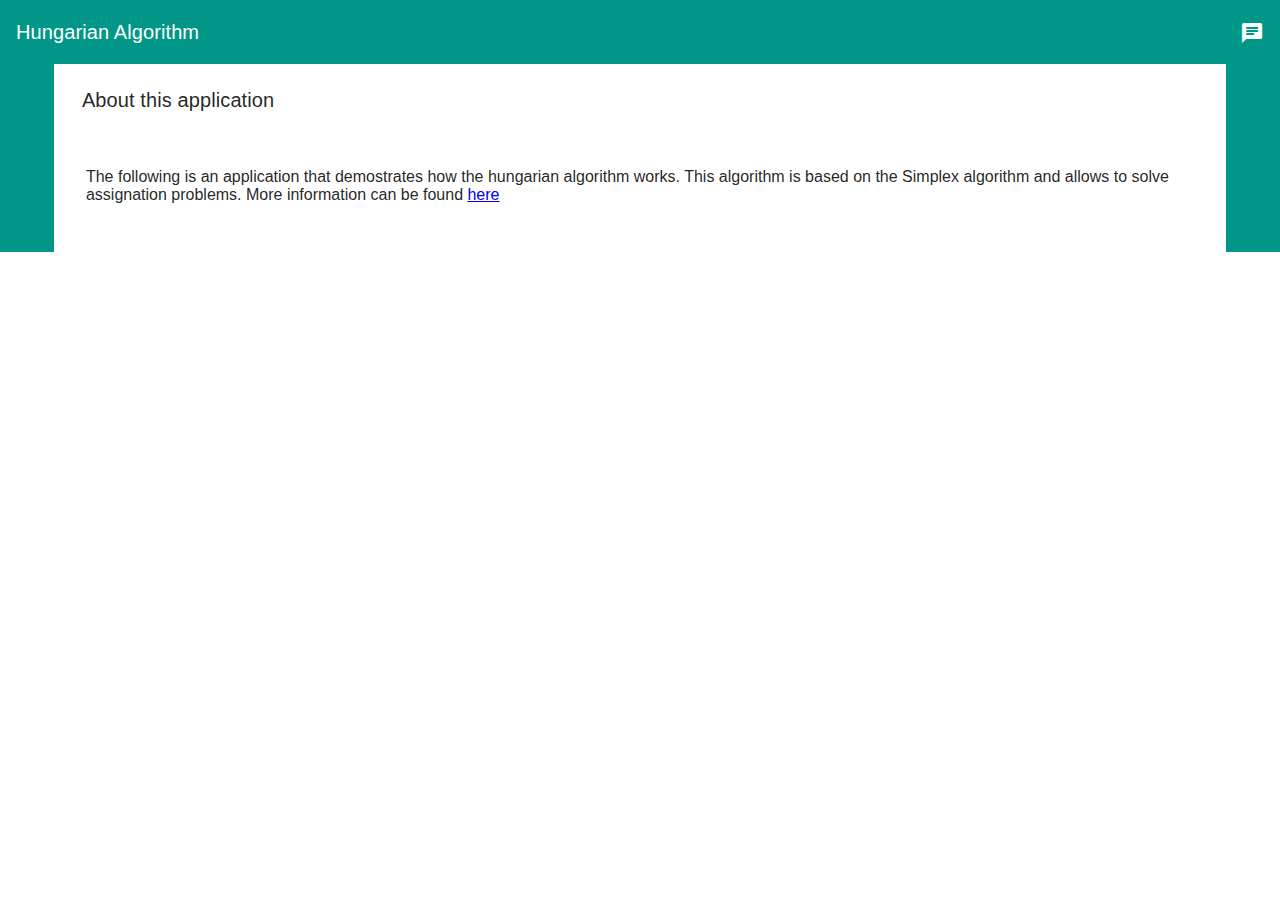
==== index.html @ 749a7437 "Detalles corregidos" ====
<!DOCTYPE html>
<html ng-app="hungaroApp">
<head>
	<base href="/">
    <!--Import custom style.css -->
    <link type="text/css" rel="stylesheet" href="../../css/style.css"/>
    <!-- Import google icons -->
	<link href="https://fonts.googleapis.com/icon?family=Material+Icons"rel="stylesheet">
    <!-- Import jQuery -->
    <script type="text/javascript" src="../../js/jquery-2.2.4.js"></script>
    <!-- Angular Material css -->
    <link rel="stylesheet" href="../../css/angular/angular-material.min.css">
    <!-- Angular Material requires Angular.js Libraries -->
    <script src="../../js/angular/angular.min.js"></script>
    <script src="../../js/angular/angular-animate.min.js"></script>
    <script src="../../js/angular/angular-aria.min.js"></script>
    <script src="../../js/angular/angular-messages.min.js"></script>
    <!-- Angular Material Library -->
    <script src="../../js/angular/angular-material.min.js"></script>
    <script src="../../js/angular/angular-ui-router.min.js"></script>
    <!-- Angular Material data table -->
	<link href="../../bower_components/angular-material-data-table/dist/md-data-table.min.css" rel="stylesheet" type="text/css"/>
	<script type="text/javascript" src="../../bower_components/angular-material-data-table/dist/md-data-table.min.js"></script>
    <!-- Angular Material file input -->
	<link href="../../bower_components/lf-ng-md-file-input/dist/lf-ng-md-file-input.css" rel="stylesheet" type="text/css"/>
	<script type="text/javascript" src="../../bower_components/lf-ng-md-file-input/dist/lf-ng-md-file-input.js"></script>
    <!-- App module and controllers -->
    <script type="text/javascript" src="../../js/angular/myApp.module.js"></script>
    <script type="text/javascript" src="../../js/angular/home/controllers/HomeController.js"></script>
    <!--Let browser know website is optimized for mobile-->
    <meta name="viewport" content="width=device-width, initial-scale=1.0"/>
    <meta charset="utf-8">
</head>
<body>
    <md-toolbar ng-controller="HomeController">
		<div class="md-toolbar-tools">
			<h2>
				<span>Hungarian Algorithm</span>
			</h2>
			<md-menu>
				<md-button ng-click="$mdOpenMenu($event)" class="md-icon-button" aria-label="More">
					<md-icon>chat</md-icon>
				</md-button>
				<md-menu-content>
				    <md-menu-item>
				        <p>Contact the authors</p>
				    </md-menu-item>
                    <md-menu-divider></md-menu-divider>
					<md-menu-item>
						<md-button ng-click="sendEmail('kperdomo.ch@gmail.com', 'Hello')">
							<md-icon>account_circle</md-icon>
							Kristopher Perdomo
						</md-button>
					</md-menu-item>
					<md-menu-item>
    	              <md-button ng-click="sendEmail('donchubi94@gmail.com', 'Hello')">
                        <md-icon>account_circle</md-icon>
                        Jesús Jiménez
                        </md-button>
					</md-menu-item>
				</md-menu-content>
			</md-menu>
		</div>
    </md-toolbar>
 <md-toolbar class="md-menu-toolbar">
    <div layout="row">
      <md-toolbar-filler layout layout-align="center center">
      </md-toolbar-filler>
      <div>
        <h2 class="md-toolbar-tools">About this application</h2>
        <div layout layout-align="center center" class="md-padding">
          <div layout="row" layout-align="center center">
            <p class="sub-header md-padding">The following is an application that demostrates how the hungarian algorithm works.
            This algorithm is based on the Simplex algorithm and allows to solve assignation problems. 
            More information can be found <a href="https://en.wikipedia.org/wiki/Hungarian_algorithm" target="_blank">here</a></p> 
          </div>
        </div>
      </div>
      <md-toolbar-filler layout layout-align="center right">
      </md-toolbar-filler>
    </div>
  </md-toolbar>
    
	<div ui-view autoscroll="false"></div>
</body>
</html>
---- css/style.css ----
/* Custom style */
.hungaro-card {
    width:80%;
    margin:auto;
}

.sub-header {
    font-size: 16px;
}
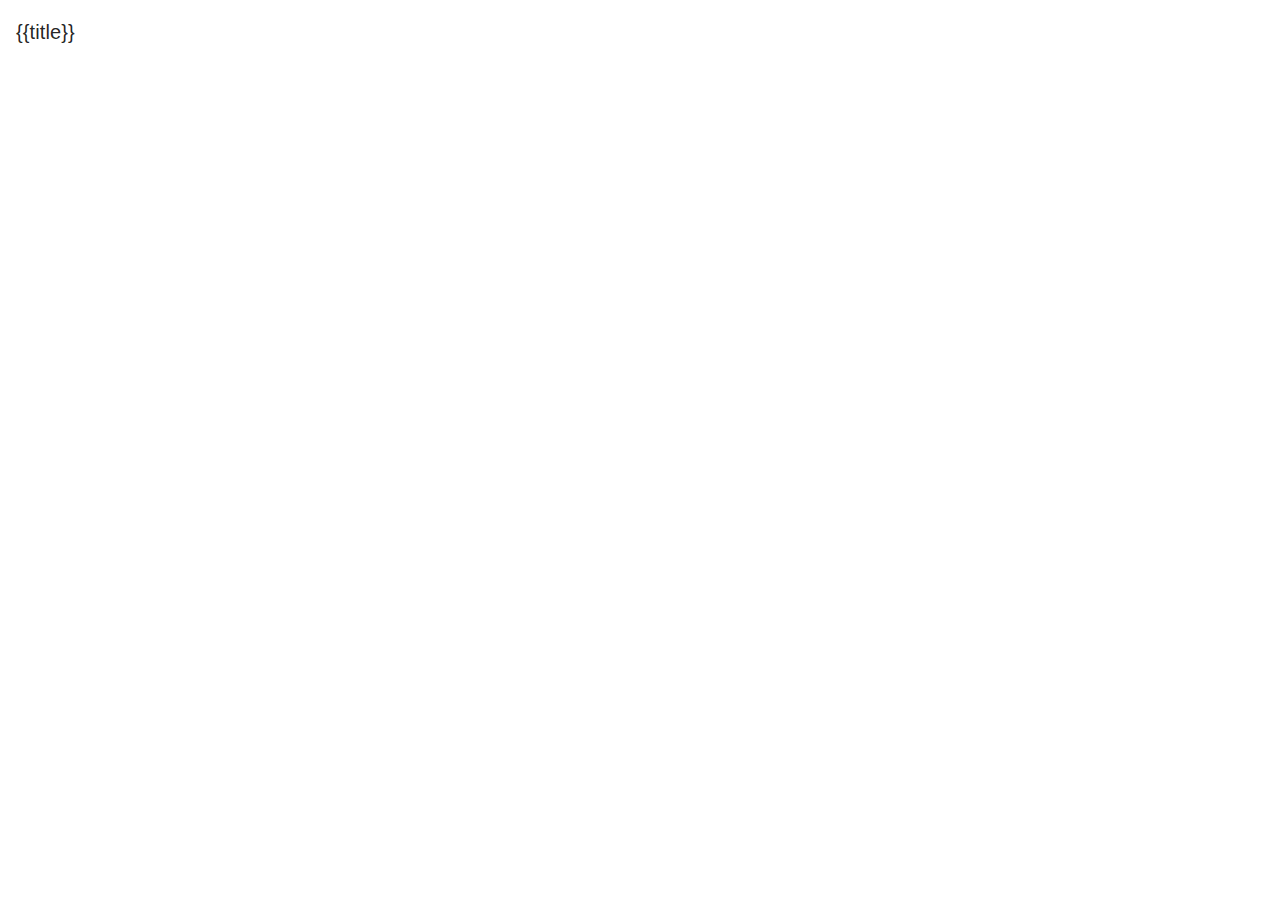
==== commit a0f11478: "Hung en carpeta js" ====
--- a/index.html
+++ b/index.html
@@ -1,11 +1,12 @@
 <!DOCTYPE html>
 <html ng-app="hungaroApp">
 <head>
+    <title>Método Húngaro</title>
 	<base href="/">
     <!--Import custom style.css -->
     <link type="text/css" rel="stylesheet" href="../../css/style.css"/>
     <!-- Import google icons -->
-	<link href="https://fonts.googleapis.com/icon?family=Material+Icons"rel="stylesheet">
+	<link href="https://fonts.googleapis.com/icon?family=Material+Icons" rel="stylesheet"/>
     <!-- Import jQuery -->
     <script type="text/javascript" src="../../js/jquery-2.2.4.js"></script>
     <!-- Angular Material css -->
@@ -21,9 +22,6 @@
     <!-- Angular Material data table -->
 	<link href="../../bower_components/angular-material-data-table/dist/md-data-table.min.css" rel="stylesheet" type="text/css"/>
 	<script type="text/javascript" src="../../bower_components/angular-material-data-table/dist/md-data-table.min.js"></script>
-    <!-- Angular Material file input -->
-	<link href="../../bower_components/lf-ng-md-file-input/dist/lf-ng-md-file-input.css" rel="stylesheet" type="text/css"/>
-	<script type="text/javascript" src="../../bower_components/lf-ng-md-file-input/dist/lf-ng-md-file-input.js"></script>
     <!-- App module and controllers -->
     <script type="text/javascript" src="../../js/angular/myApp.module.js"></script>
     <script type="text/javascript" src="../../js/angular/home/controllers/HomeController.js"></script>
@@ -35,52 +33,10 @@
     <md-toolbar ng-controller="HomeController">
 		<div class="md-toolbar-tools">
 			<h2>
-				<span>Hungarian Algorithm</span>
+				<span>{{title}}</span>
 			</h2>
-			<md-menu>
-				<md-button ng-click="$mdOpenMenu($event)" class="md-icon-button" aria-label="More">
-					<md-icon>chat</md-icon>
-				</md-button>
-				<md-menu-content>
-				    <md-menu-item>
-				        <p>Contact the authors</p>
-				    </md-menu-item>
-                    <md-menu-divider></md-menu-divider>
-					<md-menu-item>
-						<md-button ng-click="sendEmail('kperdomo.ch@gmail.com', 'Hello')">
-							<md-icon>account_circle</md-icon>
-							Kristopher Perdomo
-						</md-button>
-					</md-menu-item>
-					<md-menu-item>
-    	              <md-button ng-click="sendEmail('donchubi94@gmail.com', 'Hello')">
-                        <md-icon>account_circle</md-icon>
-                        Jesús Jiménez
-                        </md-button>
-					</md-menu-item>
-				</md-menu-content>
-			</md-menu>
 		</div>
     </md-toolbar>
- <md-toolbar class="md-menu-toolbar">
-    <div layout="row">
-      <md-toolbar-filler layout layout-align="center center">
-      </md-toolbar-filler>
-      <div>
-        <h2 class="md-toolbar-tools">About this application</h2>
-        <div layout layout-align="center center" class="md-padding">
-          <div layout="row" layout-align="center center">
-            <p class="sub-header md-padding">The following is an application that demostrates how the hungarian algorithm works.
-            This algorithm is based on the Simplex algorithm and allows to solve assignation problems. 
-            More information can be found <a href="https://en.wikipedia.org/wiki/Hungarian_algorithm" target="_blank">here</a></p> 
-          </div>
-        </div>
-      </div>
-      <md-toolbar-filler layout layout-align="center right">
-      </md-toolbar-filler>
-    </div>
-  </md-toolbar>
-    
 	<div ui-view autoscroll="false"></div>
 </body>
 </html>
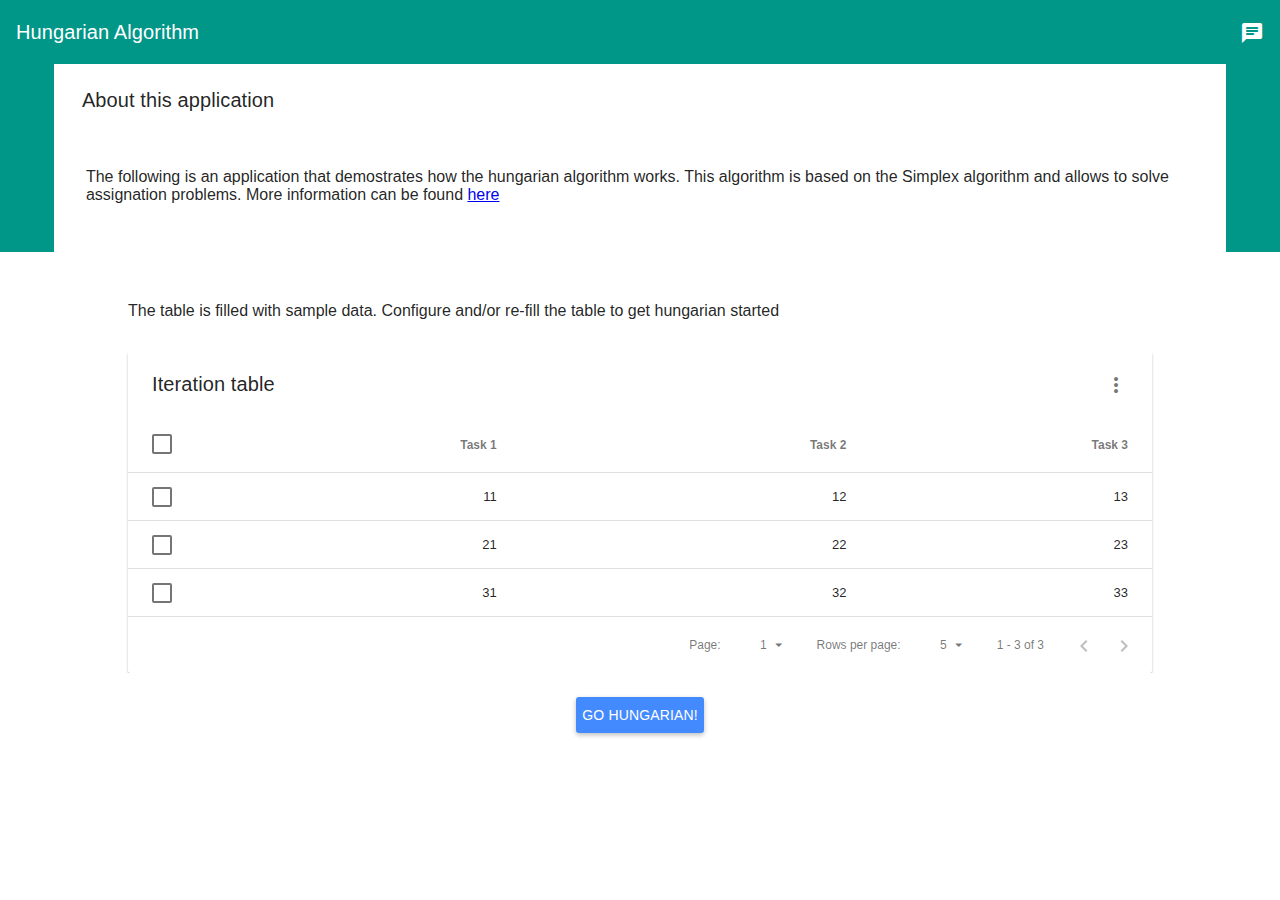
==== commit 1e2e9403: "Arreglado unos detalles de relative path" ====
--- a/index.html
+++ b/index.html
@@ -1,30 +1,32 @@
 <!DOCTYPE html>
 <html ng-app="hungaroApp">
 <head>
-    <title>Método Húngaro</title>
 	<base href="/">
     <!--Import custom style.css -->
-    <link type="text/css" rel="stylesheet" href="../../css/style.css"/>
+    <link type="text/css" rel="stylesheet" href="css/style.css"/>
     <!-- Import google icons -->
-	<link href="https://fonts.googleapis.com/icon?family=Material+Icons" rel="stylesheet"/>
+	<link href="https://fonts.googleapis.com/icon?family=Material+Icons"rel="stylesheet">
     <!-- Import jQuery -->
-    <script type="text/javascript" src="../../js/jquery-2.2.4.js"></script>
+    <script type="text/javascript" src="js/jquery-2.2.4.js"></script>
     <!-- Angular Material css -->
-    <link rel="stylesheet" href="../../css/angular/angular-material.min.css">
+    <link rel="stylesheet" href="css/angular/angular-material.min.css">
     <!-- Angular Material requires Angular.js Libraries -->
-    <script src="../../js/angular/angular.min.js"></script>
-    <script src="../../js/angular/angular-animate.min.js"></script>
-    <script src="../../js/angular/angular-aria.min.js"></script>
-    <script src="../../js/angular/angular-messages.min.js"></script>
+    <script src="js/angular/angular.min.js"></script>
+    <script src="js/angular/angular-animate.min.js"></script>
+    <script src="js/angular/angular-aria.min.js"></script>
+    <script src="js/angular/angular-messages.min.js"></script>
     <!-- Angular Material Library -->
-    <script src="../../js/angular/angular-material.min.js"></script>
-    <script src="../../js/angular/angular-ui-router.min.js"></script>
+    <script src="js/angular/angular-material.min.js"></script>
+    <script src="js/angular/angular-ui-router.min.js"></script>
     <!-- Angular Material data table -->
-	<link href="../../bower_components/angular-material-data-table/dist/md-data-table.min.css" rel="stylesheet" type="text/css"/>
-	<script type="text/javascript" src="../../bower_components/angular-material-data-table/dist/md-data-table.min.js"></script>
+	<link href="bower_components/angular-material-data-table/dist/md-data-table.min.css" rel="stylesheet" type="text/css"/>
+	<script type="text/javascript" src="bower_components/angular-material-data-table/dist/md-data-table.min.js"></script>
+    <!-- Angular Material file input -->
+	<link href="bower_components/lf-ng-md-file-input/dist/lf-ng-md-file-input.css" rel="stylesheet" type="text/css"/>
+	<script type="text/javascript" src="bower_components/lf-ng-md-file-input/dist/lf-ng-md-file-input.js"></script>
     <!-- App module and controllers -->
-    <script type="text/javascript" src="../../js/angular/myApp.module.js"></script>
-    <script type="text/javascript" src="../../js/angular/home/controllers/HomeController.js"></script>
+    <script type="text/javascript" src="js/angular/myApp.module.js"></script>
+    <script type="text/javascript" src="js/angular/home/controllers/HomeController.js"></script>
     <!--Let browser know website is optimized for mobile-->
     <meta name="viewport" content="width=device-width, initial-scale=1.0"/>
     <meta charset="utf-8">
@@ -33,10 +35,52 @@
     <md-toolbar ng-controller="HomeController">
 		<div class="md-toolbar-tools">
 			<h2>
-				<span>{{title}}</span>
+				<span>Hungarian Algorithm</span>
 			</h2>
+			<md-menu>
+				<md-button ng-click="$mdOpenMenu($event)" class="md-icon-button" aria-label="More">
+					<md-icon>chat</md-icon>
+				</md-button>
+				<md-menu-content>
+				    <md-menu-item>
+				        <p>Contact the authors</p>
+				    </md-menu-item>
+                    <md-menu-divider></md-menu-divider>
+					<md-menu-item>
+						<md-button ng-click="sendEmail('kperdomo.ch@gmail.com', 'Hello')">
+							<md-icon>account_circle</md-icon>
+							Kristopher Perdomo
+						</md-button>
+					</md-menu-item>
+					<md-menu-item>
+            <md-button ng-click="sendEmail('donchubi94@gmail.com', 'Hello')">
+              <md-icon>account_circle</md-icon>
+              Jesús Jiménez
+            </md-button>
+					</md-menu-item>
+				</md-menu-content>
+			</md-menu>
 		</div>
     </md-toolbar>
+ <md-toolbar class="md-menu-toolbar">
+    <div layout="row">
+      <md-toolbar-filler layout layout-align="center center">
+      </md-toolbar-filler>
+      <div>
+        <h2 class="md-toolbar-tools">About this application</h2>
+        <div layout layout-align="center center" class="md-padding">
+          <div layout="row" layout-align="center center">
+            <p class="sub-header md-padding">The following is an application that demostrates how the hungarian algorithm works.
+            This algorithm is based on the Simplex algorithm and allows to solve assignation problems. 
+            More information can be found <a href="https://en.wikipedia.org/wiki/Hungarian_algorithm" target="_blank">here</a></p> 
+          </div>
+        </div>
+      </div>
+      <md-toolbar-filler layout layout-align="center right">
+      </md-toolbar-filler>
+    </div>
+  </md-toolbar>
+    
 	<div ui-view autoscroll="false"></div>
 </body>
 </html>
--- a/bower_components/lf-ng-md-file-input/dist/lf-ng-md-file-input.css
+++ b/bower_components/lf-ng-md-file-input/dist/lf-ng-md-file-input.css
@@ -0,0 +1,204 @@
+.lf-ng-md-file-input {
+  margin-top: 5px;
+  margin-bottom: 5px;
+}
+.lf-ng-md-file-input .lf-ng-md-file-input-preview-container {
+  -moz-border-radius: 5px;
+  -webkit-border-radius: 5px;
+  border-radius: 5px;
+  -moz-box-shadow: 0 2px 5px 0 rgba(0, 0, 0, 0.26);
+  -webkit-box-shadow: 0 2px 5px 0 rgba(0, 0, 0, 0.26);
+  box-shadow: 0 2px 5px 0 rgba(0, 0, 0, 0.26);
+  border: 1px solid #ddd;
+  padding: 5px;
+  margin-bottom: 10px;
+}
+.lf-ng-md-file-input .lf-ng-md-file-input-preview-container.disabled {
+  background-color: rgba(0, 0, 0, 0.03);
+}
+.lf-ng-md-file-input .lf-ng-md-file-input-preview-container .lf-ng-md-file-input-x {
+  float: none;
+  text-align: right;
+  margin-bottom: 5px;
+}
+.lf-ng-md-file-input .lf-ng-md-file-input-preview-container .lf-ng-md-file-input-x:focus {
+  outline: none;
+  border: 0;
+}
+.lf-ng-md-file-input .lf-ng-md-file-input-preview-container .lf-ng-md-file-input-drag {
+  -moz-border-radius: 7px;
+  -webkit-border-radius: 7px;
+  border-radius: 7px;
+  border: 2px dashed #DDD;
+}
+.lf-ng-md-file-input .lf-ng-md-file-input-preview-container .lf-ng-md-file-input-drag-hover {
+  border: 2px dashed #ffffff;
+  background-color: rgba(0, 0, 0, 0.1);
+}
+.lf-ng-md-file-input .lf-ng-md-file-input-preview-container .lf-ng-md-file-input-drag-text-container {
+  height: 200px;
+}
+.lf-ng-md-file-input .lf-ng-md-file-input-preview-container .lf-ng-md-file-input-drag-text-container .lf-ng-md-file-input-drag-text {
+  font-size: 40px;
+  font-weight: 700;
+  color: rgba(0, 0, 0, 0.26);
+}
+.lf-ng-md-file-input .lf-ng-md-file-input-preview-container .lf-ng-md-file-input-frame {
+  -moz-box-shadow: 0 2px 5px 0 rgba(0, 0, 0, 0.26);
+  -webkit-box-shadow: 0 2px 5px 0 rgba(0, 0, 0, 0.26);
+  box-shadow: 0 2px 5px 0 rgba(0, 0, 0, 0.26);
+  display: table;
+  margin: 8px;
+  height: 160px;
+  border: 1px solid #ddd;
+  padding: 6px;
+  float: left;
+  text-align: center;
+  vertical-align: middle;
+}
+.lf-ng-md-file-input .lf-ng-md-file-input-preview-container .lf-ng-md-file-input-frame:focus {
+  outline: none;
+}
+.lf-ng-md-file-input .lf-ng-md-file-input-preview-container .lf-ng-md-file-input-frame > img {
+  height: 160px;
+  width: auto;
+  max-width: 100%;
+}
+.lf-ng-md-file-input .lf-ng-md-file-input-preview-container .lf-ng-md-file-input-frame > video {
+  height: 160px;
+  widht: auto;
+  max-width: 100%;
+}
+.lf-ng-md-file-input .lf-ng-md-file-input-preview-container .lf-ng-md-file-input-frame > audio {
+  height: 160px;
+  widht: auto;
+  max-width: 100%;
+}
+.lf-ng-md-file-input .lf-ng-md-file-input-preview-container .lf-ng-md-file-input-frame > object {
+  height: 160px;
+  widht: auto;
+  max-width: 100%;
+}
+.lf-ng-md-file-input .lf-ng-md-file-input-preview-container .lf-ng-md-file-input-frame > object .lf-ng-md-file-input-preview-default {
+  height: 160px;
+  width: 160px;
+  text-align: left;
+}
+.lf-ng-md-file-input .lf-ng-md-file-input-preview-container .lf-ng-md-file-input-frame > object .lf-ng-md-file-input-preview-default .lf-ng-md-file-input-preview-icon {
+  width: 80%;
+  height: 80%;
+  margin-top: 10%;
+  margin-left: 10%;
+  background-size: cover;
+}
+.lf-ng-md-file-input .lf-ng-md-file-input-preview-container .lf-ng-md-file-input-frame .lf-ng-md-file-input-frame-caption {
+  margin: 0px auto 0px auto;
+  width: 160px;
+  overflow: hidden;
+  white-space: nowrap;
+  text-overflow: ellipsis;
+  padding-top: 4px;
+  font-size: 11px;
+  color: #777;
+}
+.lf-ng-md-file-input .lf-ng-md-file-input-container {
+  -moz-border-radius: 5px;
+  -webkit-border-radius: 5px;
+  border-radius: 5px;
+  -moz-box-shadow: 0 2px 5px 0 rgba(0, 0, 0, 0.26);
+  -webkit-box-shadow: 0 2px 5px 0 rgba(0, 0, 0, 0.26);
+  box-shadow: 0 2px 5px 0 rgba(0, 0, 0, 0.26);
+}
+.lf-ng-md-file-input .lf-ng-md-file-input-container .lf-ng-md-file-input-caption {
+  -moz-border-radius: 5px 0 0 5px;
+  -webkit-border-radius: 5px;
+  border-radius: 5px 0 0 5px;
+  position: relative;
+  overflow: hidden;
+  z-index: 2;
+  padding: 0px 8px 0px 8px;
+}
+.lf-ng-md-file-input .lf-ng-md-file-input-container .lf-ng-md-file-input-caption.disabled {
+  background-color: rgba(0, 0, 0, 0.03);
+}
+.lf-ng-md-file-input .lf-ng-md-file-input-container .lf-ng-md-file-input-caption .lf-ng-md-file-input-caption-text {
+  margin-left: 8px;
+  font-weight: 700;
+}
+.lf-ng-md-file-input .lf-ng-md-file-input-container .lf-ng-md-file-input-caption .lf-ng-md-file-input-caption-text-default {
+  margin-left: 8px;
+  color: rgba(0, 0, 0, 0.26);
+  font-weight: 700;
+}
+.lf-ng-md-file-input .lf-ng-md-file-input-container md-progress-linear {
+  position: absolute;
+  bottom: 0%;
+  left: 0%;
+}
+.lf-ng-md-file-input .lf-ng-md-file-input-container .lf-icon {
+  background-size: cover;
+}
+.lf-ng-md-file-input .lf-ng-md-file-input-container .md-raised.lf-ng-md-file-input-button {
+  display: inline-block;
+  vertical-align: middle;
+  *vertical-align: auto;
+  *zoom: 1;
+  *display: inline;
+  -moz-box-shadow: none;
+  -webkit-box-shadow: none;
+  box-shadow: none;
+  -moz-border-radius: none;
+  -webkit-border-radius: none;
+  border-radius: none;
+  margin: 0px;
+  padding: 0px 8px 0px 8px;
+  min-height: initial;
+  min-width: 100px;
+}
+.lf-ng-md-file-input .lf-ng-md-file-input-container .md-raised.lf-ng-md-file-input-button.lf-ng-md-file-input-button-brower {
+  -moz-border-radius: 0 5px 5px 0;
+  -webkit-border-radius: 0;
+  border-radius: 0 5px 5px 0;
+}
+.lf-ng-md-file-input .lf-ng-md-file-input-container .md-raised.lf-ng-md-file-input-button.lf-ng-md-file-input-button-remove {
+  -moz-border-radius: 0 0 0 0;
+  -webkit-border-radius: 0;
+  border-radius: 0 0 0 0;
+  z-index: 2;
+}
+.lf-ng-md-file-input .lf-ng-md-file-input-container .md-raised.lf-ng-md-file-input-button .lf-ng-md-file-input-tag {
+  filter: progid:DXImageTransform.Microsoft.Alpha(Opacity=0);
+  opacity: 0;
+  display: block;
+  position: absolute;
+  top: 0;
+  left: 0;
+  min-width: 100%;
+  min-height: 100%;
+  background: none repeat scroll 0 0 transparent;
+  cursor: inherit;
+}
+.lf-ng-md-file-input .lf-ng-md-file-input-container .md-raised .lf-ng-md-file-input-tag {
+  filter: progid:DXImageTransform.Microsoft.Alpha(Opacity=0);
+  opacity: 0;
+  display: block;
+  position: absolute;
+  top: 0;
+  left: 0;
+  min-width: 100%;
+  min-height: 100%;
+  background: none repeat scroll 0 0 transparent;
+  cursor: inherit;
+}
+.lf-ng-md-file-input .lf-caption {
+  background-image: url([data-uri]);
+}
+.lf-ng-md-file-input .lf-browse {
+  background-image: url([data-uri]);
+}
+.lf-ng-md-file-input .lf-remove {
+  background-image: url([data-uri]);
+}
+.lf-ng-md-file-input .lf-unknow {
+  background-image: url([data-uri]);
+}
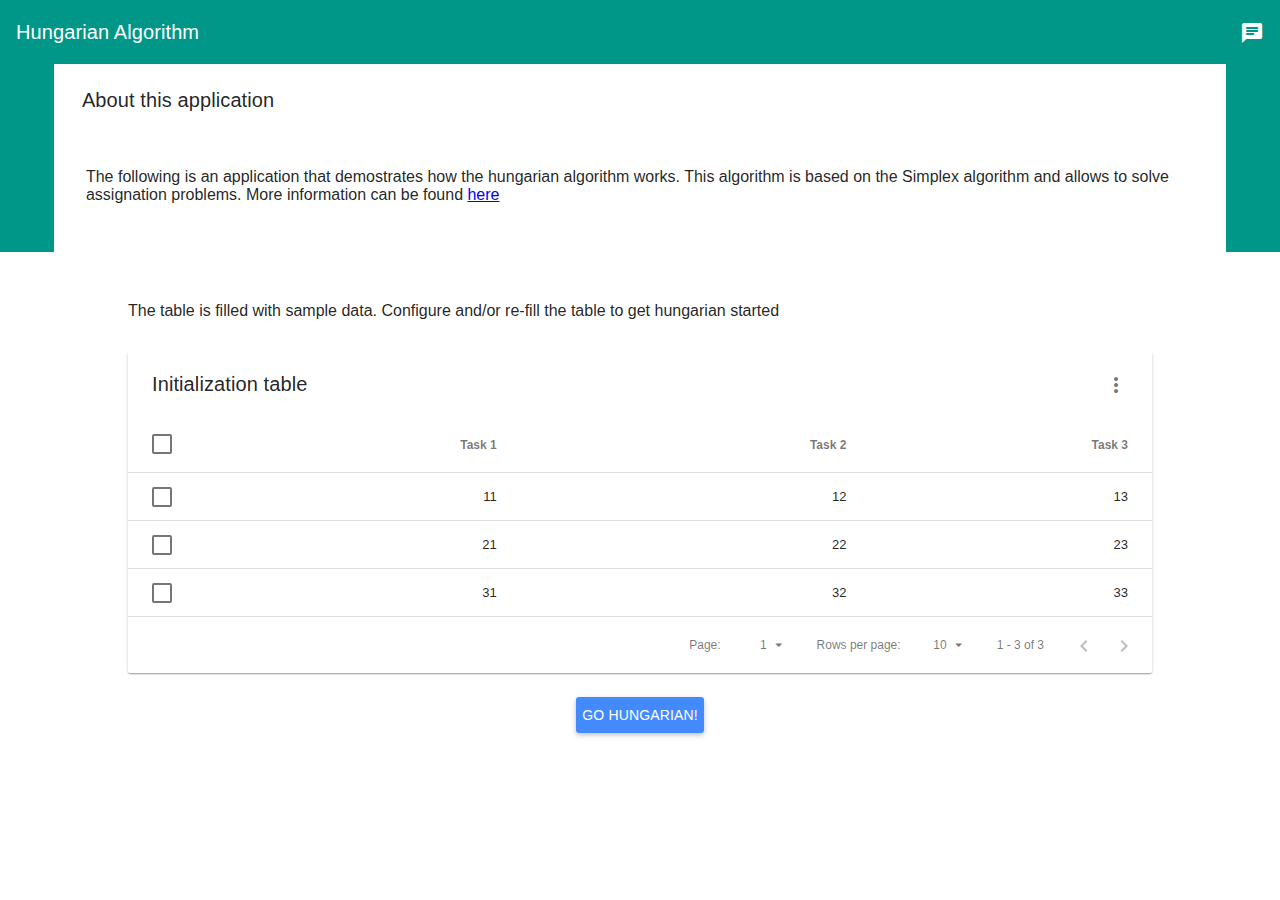
==== commit 904d26df: "Vista de los resultados terminada" ====
--- a/index.html
+++ b/index.html
@@ -1,11 +1,12 @@
 <!DOCTYPE html>
 <html ng-app="hungaroApp">
 <head>
+  <title>Método Húngaro</title>
 	<base href="/">
     <!--Import custom style.css -->
-    <link type="text/css" rel="stylesheet" href="css/style.css"/>
+    <link rel="stylesheet" href="css/style.css"/>
     <!-- Import google icons -->
-	<link href="https://fonts.googleapis.com/icon?family=Material+Icons"rel="stylesheet">
+	  <link href="https://fonts.googleapis.com/icon?family=Material+Icons" rel="stylesheet"/>
     <!-- Import jQuery -->
     <script type="text/javascript" src="js/jquery-2.2.4.js"></script>
     <!-- Angular Material css -->
@@ -19,20 +20,22 @@
     <script src="js/angular/angular-material.min.js"></script>
     <script src="js/angular/angular-ui-router.min.js"></script>
     <!-- Angular Material data table -->
-	<link href="bower_components/angular-material-data-table/dist/md-data-table.min.css" rel="stylesheet" type="text/css"/>
-	<script type="text/javascript" src="bower_components/angular-material-data-table/dist/md-data-table.min.js"></script>
-    <!-- Angular Material file input -->
-	<link href="bower_components/lf-ng-md-file-input/dist/lf-ng-md-file-input.css" rel="stylesheet" type="text/css"/>
-	<script type="text/javascript" src="bower_components/lf-ng-md-file-input/dist/lf-ng-md-file-input.js"></script>
+  	<link href="bower_components/angular-material-data-table/dist/md-data-table.min.css" rel="stylesheet" type="text/css"/>
+  	<script type="text/javascript" src="bower_components/angular-material-data-table/dist/md-data-table.min.js"></script>
+      <!-- Angular Material file input -->
+  	<link href="bower_components/lf-ng-md-file-input/dist/lf-ng-md-file-input.css" rel="stylesheet" type="text/css"/>
+  	<script type="text/javascript" src="bower_components/lf-ng-md-file-input/dist/lf-ng-md-file-input.js"></script>
     <!-- App module and controllers -->
     <script type="text/javascript" src="js/angular/myApp.module.js"></script>
+    <script type="text/javascript" src="js/hung.js"></script>
     <script type="text/javascript" src="js/angular/home/controllers/HomeController.js"></script>
+    <script type="text/javascript" src="js/angular/go-hungarian/controllers/HungarianController.js"></script>
     <!--Let browser know website is optimized for mobile-->
     <meta name="viewport" content="width=device-width, initial-scale=1.0"/>
     <meta charset="utf-8">
 </head>
 <body>
-    <md-toolbar ng-controller="HomeController">
+    <md-toolbar  id="top" ng-controller="HomeController">
 		<div class="md-toolbar-tools">
 			<h2>
 				<span>Hungarian Algorithm</span>
@@ -71,8 +74,8 @@
         <div layout layout-align="center center" class="md-padding">
           <div layout="row" layout-align="center center">
             <p class="sub-header md-padding">The following is an application that demostrates how the hungarian algorithm works.
-            This algorithm is based on the Simplex algorithm and allows to solve assignation problems. 
-            More information can be found <a href="https://en.wikipedia.org/wiki/Hungarian_algorithm" target="_blank">here</a></p> 
+            This algorithm is based on the Simplex algorithm and allows to solve assignation problems.
+            More information can be found <a href="https://en.wikipedia.org/wiki/Hungarian_algorithm" target="_blank">here</a></p>
           </div>
         </div>
       </div>
@@ -80,7 +83,7 @@
       </md-toolbar-filler>
     </div>
   </md-toolbar>
-    
+
 	<div ui-view autoscroll="false"></div>
 </body>
 </html>
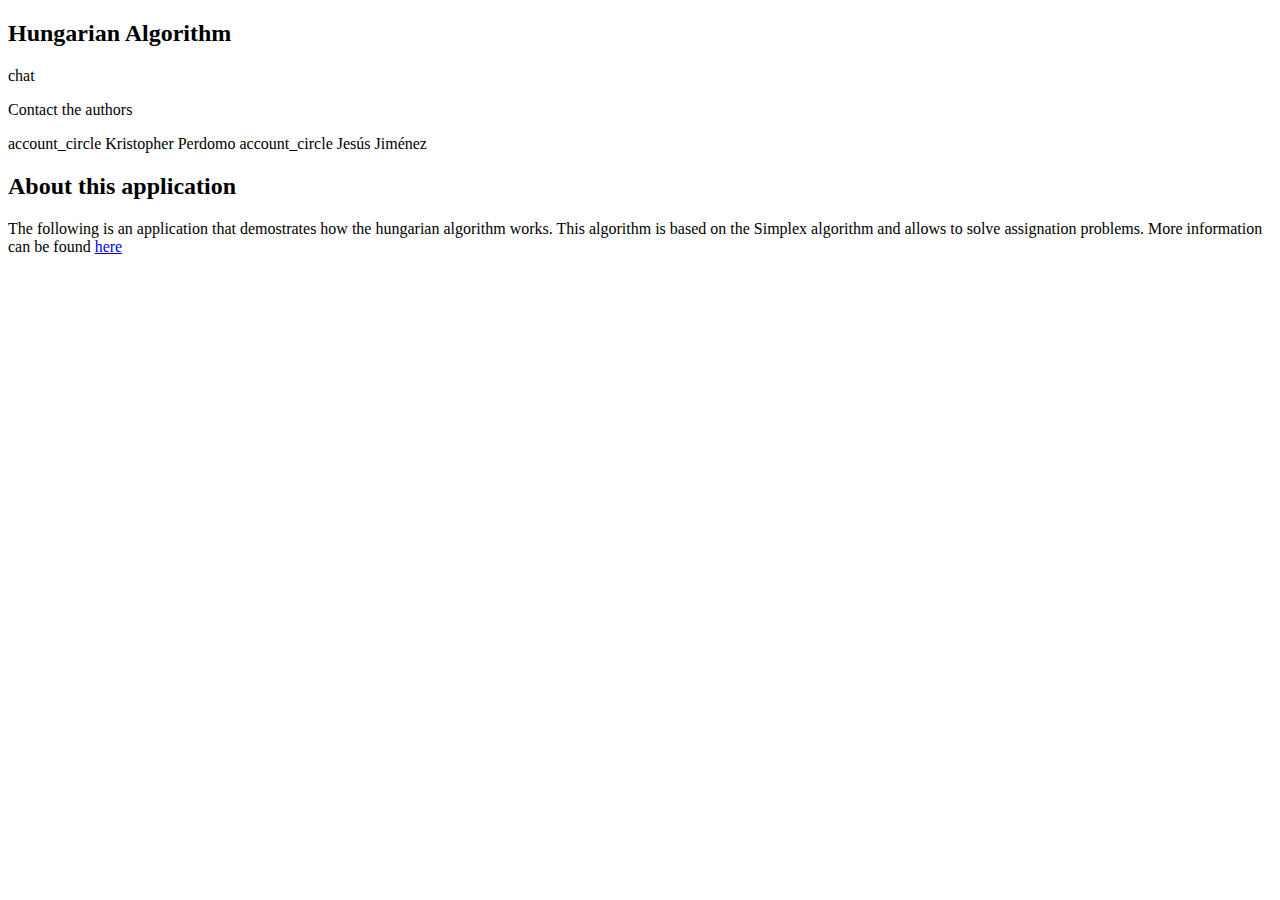
==== commit 8c63b37f: "Base url modified" ====
--- a/index.html
+++ b/index.html
@@ -2,7 +2,7 @@
 <html ng-app="hungaroApp">
 <head>
   <title>Método Húngaro</title>
-	<base href="/">
+	<base href="/focproject/">
     <!--Import custom style.css -->
     <link rel="stylesheet" href="css/style.css"/>
     <!-- Import google icons -->
